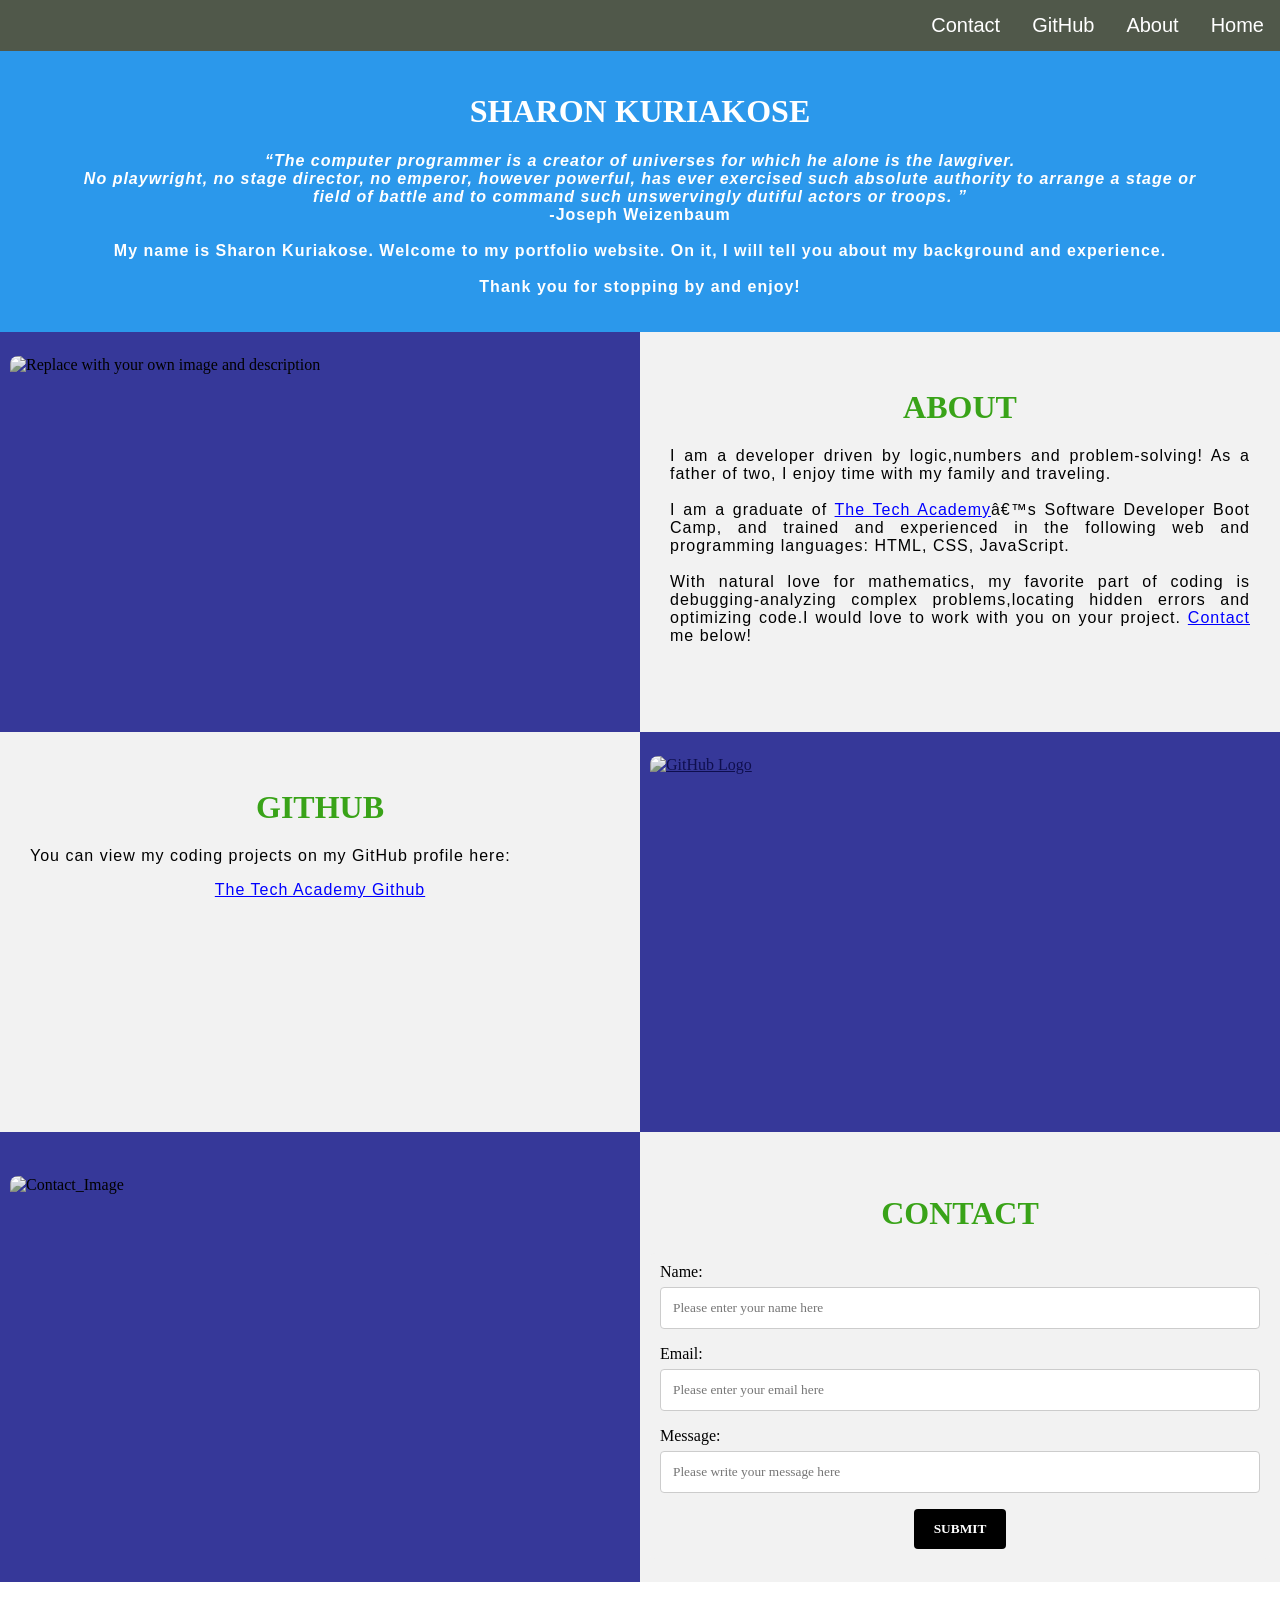
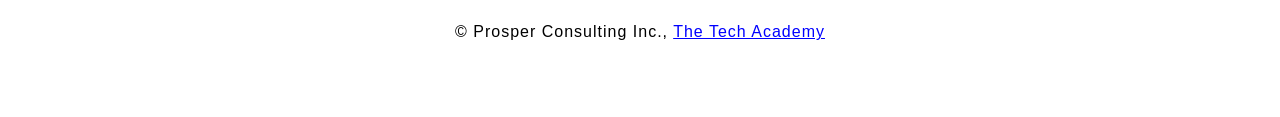
==== index.html @ c703524a "fix" ====
<!DOCTYPE html>
<html>
<!--HEADER-->

<head>
    <meta charset="=UTF-8">
    <meta name="viewport" content="width=device-width" />
    <title>Sharon Kuriakose</title>
    <link rel="stylesheet" type="text/css" href="portfolio.css">
</head>
<!--BODY-->

<body class="Background">
    <!--NAVBAR-->
    <div class="Navbar">
        <a class="active" href="#Home">Home</a>
        <a href="#About">About</a>
        <a href="#GitHub">GitHub</a>
        <a href="#Contact">Contact</a>
    </div>
    <!--Breaks inserted to add space between Navbar and First heading-->
    <br>
    <br>
    <!--VIDEO-->
    <div id="Home">
        <video autoplay muted loop id="Typing_Video">
            <source src="images/video/Typing.mp4" type="video/mp4">
            <!--Display message if video fails to run-->
            Your browser does not support HTML5 video.
        </video>
    </div>
    <!--VIDEO TEXT-->
            <div class="Video_Text">
     <h1 class="white-text">Sharon Kuriakose</h1>
     <strong>
         <p class="center">
             <q>The computer programmer is a creator of universes for which he alone is the lawgiver.
                 <br>No playwright, no stage director, no emperor, however powerful, has ever exercised such absolute authority to arrange a stage or
                 <br>field of battle and to command such unswervingly dutiful actors or troops.
             </q>
             <br> -Joseph Weizenbaum
             <br>
             <br> My name is Sharon Kuriakose. Welcome to my portfolio website. On it, I will tell you about my background and experience.
             <br>
             <br> Thank you for stopping by and enjoy! 
         </p>
     </strong>
 </div>

        <!--About section-->
        <div class="Row" id="About">
            <!--Left column-->
            <div class="Column_2">
                <img src="images/new image.jpg" alt="Replace with your own image and description">
            </div>
            <!--Right column-->
            <div class="Column_1">
                <h1>About</h1>
                <p>
                    I am a developer driven by logic,numbers and problem-solving! As a father of two, I enjoy time with my family and traveling. 
                    <br>
                    <br>I am a graduate of <a href="https://www.learncodinganywhere.com" target="_blank">The Tech Academy</a>’s Software Developer Boot Camp, and trained and experienced in the following web and programming languages: HTML, CSS, JavaScript. 
                    <br>
                    <br>With natural love for mathematics, my favorite part of coding is debugging-analyzing complex problems,locating hidden errors and optimizing code.I would love to work with you on your project. <a href="#Contact">Contact</a> me below!
                </p>
            </div>
        </div>

        <!--GitHub section-->
        <div class="Row" id="GitHub">
            <!--Left column-->
            <div class="Column_1">
                <h1>GitHub</h1>
                <p>
                    You can view my coding projects on my GitHub profile here:
                    <br>
                    <p class="center"><a href="https://github.com/sharonkk1990" target="_blank">The Tech Academy Github</a></p>
                </p>
            </div>
            <!--Right column-->
            <div class="Column_2">
                <a href="https://github.com/the-tech-academy" target="_blank"><img src="images/GitHub.png" alt="GitHub Logo"></a>
            </div>
        </div>

        <!--Contact section-->
        <div class="Row" id="Contact">
            <!--Contact image, left column-->
            <div class="Column_2 Column_tall">
                <img src="images/pixel.jpg" alt="Contact_Image">
            </div>
            <!--Contact form, right column-->
            <div class="Column_1 Column_tall">
                <h1>Contact</h1>
                <!--FORM-->
                <form action="https://formspree.io/f/xdaqdlbw" method="POST"> 
                    <label>Name:</label>
                        <input type="text" placeholder="Please enter your name here">
                    <label>Email:</label>
                        <input type="text" id="Email" name="Email" placeholder="Please enter your email here">
                    <label>Message:</label>
                        <input type="text" id="Message" name="Message" placeholder="Please write your message here">
                        <input type="submit" value="SUBMIT">
                </form>
            </div>
        </div>

        <!--Footer section-->
        <footer>
            <p>
                <p class="center">&copy Prosper Consulting Inc., <a href="https://www.learncodinganywhere.com/" target="_blank">The Tech Academy</a></p>
                <br>
            </p>
        </footer>
    </body>
</html>
---- portfolio.css ----
/*BODY*/
body{
    margin: 0%;/*site displays Full screen mode*/
}

/* Heading 1 elements */
h1 {
    text-transform: uppercase; /* Capitalizing all h1 headings */
    font-family: "Trebuchet MS", Optima; /* Sets the font family of all h1 headings */
    text-align: center; /* Centering all h1 elements */
    margin-top: 3%; /* Adds a small margin above h1 elements */
    color: #39a318; 
}

/* Heading 1 element hover effect */
h1:hover {
    filter: grayscale(5%); /* Adds a slightly gray filter to the h1 headings when hovered over */
    transform: scale(1.1); /* When the h1 elements are hovered over they increase in size by 1.1 */
    transition: transform 1s; /* This causes the transformation to last 1 second */
}

/* Styling for portfolio title text */
.white-text {
    color: #fff; /* This is used to change the color of the portfolio title text */
}

/* Paragraph elements */
p {
    font-family: Segoe UI,Arial,Inter;
    text-align: justify; /* Justify text within paragraph elements */
    letter-spacing: 1px; /* This expands the text slightly */
    font-size: 16px;
    padding-left: 20px; /* Adds padding to the left of the paragraph element */
    padding-right: 20px; /* Adds padding to the right of the paragraph element */
}

/* Paragraph element hover effect */
p:hover {
    transition: transform 2s; /* This makes the transform effect last 1 second */
	transform: scale(1.01); /* This makes the paragraphs increase slightly in size when hovered over */
}
    /* Center class - this applies to all elements with the class "center" */
.center {
    text-align: center; /* This center aligns the text */
}

/* Center class hover effect - This only affects the quote, github link, and footer */
.center:hover {
    transition: transform 2s; /* This makes the transform effect last 2 seconds */
    transform: scale(1.1); /* This makes the elements with class "center" increase in size by 1.1 when hovered over */
}

/* Anchor elements */
a {
    color: blue; /* This ensures all links are blue */
}

/* Quotation elements */
q {
    font-style: italic; /* This makes the quote italicized */
}

/* Image elements */
img {
    filter: grayscale(75%); /* This rids our pictures of 75% of their color */
    border-radius: 8px; /* Gives all images slightly rounded corners */
    max-width: 100%; /* Ensures all images stay within the width of their container */
    height: 340px; /* Sets the height of all images */
    display: block; /* By specifying block display we can ensure our images are able to be centered */
    margin-left: auto; /* In combination with "margin-right: auto" this centers all images */
    margin-right: auto;
}

/* Image element hover effects */
img:hover {
	filter: grayscale(5%);  /* Brings back most of the image's color when hovered over */
    transition: transform 1s; /* Transition lasts 1 second */
	transform: scale(1.1); /* Image is increased slightly when hovered over */
}

/* The @media rule is used in media queries to apply different styles for different media/types of devices */
/* On screens 576px and smaller the images will be 100px tall and centered vertically in the column */
@media screen and (max-width: 576px) {
    img {
        height: 100px;
        margin-top: 150px;
    }
}

/* Styling for footer element */
footer {
    padding: 2%; /* This gives the footer padding that is equal to 2% of the width of the element's area */
    background-color: white;
}
/***** END OF GENERAL STYLING *****/

/***** NAVBAR STYLING *****/
.Navbar {
    overflow: hidden; /* This ensures that any content that overflows beyond the boundary of our nav bar is not displayed */
    background-color: rgb(80, 88, 74); /* This colors the navbar black */
    position: fixed; /* This keeps the navbar at the top of the screen as we scroll */
    top: 0; /* This ensures no space is displayed above the navbar */
    width: 100%; /* This makes the navbar span the entire width of the page */
    z-index: 1; /* This ensures other elements don't display over the navbar */
    -webkit-animation: moveNav 5s; /* This applies the moveNav animation below for Safari 4.0 - 8.0 */
    animation: moveNav 5s; /* This applies the moveNav animation for all other browsers */
}

/* moveNav animation effect for moving the nav bar in from the left of the screen */
@keyframes moveNav {
    from {left: -100vw;} /* The navbar is starting off screen to the left */
    to {left: 0vw;} /* This moves the navbar into place on the screen */
}

/* Navbar links */
.Navbar a {
    float: right; /* This specifies that the text floats on the left on the navbar */
    display: block; /* This ensures that other text will be displayed on the same line or row, instead of a new line */
    color: white; /* This is the font color for text on our navbar */
    padding: 14px 16px; /* This adds padding around our text */
    text-decoration: none; /* This gets rid of the underlines under the text on our navbar */
    font-family: Avant Garde, Helvetica; /* This specifies the font family for text on our navbar */
    font-size: 20px; /* This specifies the font size for text on our navbar */
    text-align: center; /* This centers the text within its container */
    position: relative; /* This sets the text relative to its normal positioning, allowing us to use the animation below */
    -webkit-animation: moveNavText 5.75s; /* Animation for Safari 4.0 - 8.0 */
    animation: moveNavText 5.75s; /* Applies the moveNavText animation for 5.75s */ 
}

/* moveNavText animation effect for moving the navbar text from above the view to the navbar */
@keyframes moveNavText {
    from {top: -100vw;} /* This sets the navbar text 100% above the viewport */
    to {top: 0vw;} /* This lowers the navbar text onto the navbar */
}

/* Screens 576px and smaller will display navbar links equally distributed */
@media screen and (max-width: 576px) {
    .Navbar a{
        width: 25%; /* This makes each link take up 1/4 of the navbar */
        font-size: 12px;
    }
}

/* Navbar hover effects */
.Navbar a:hover {
    background-color: #f4f4f4; /* Defines the background color that will display when you hover over the link */
    color: rgb(199, 208, 14); /* This defines the font color that will display when navbar a elements are hovered over */
    font-weight: bold; /* This makes the text on the navbar bold when hovered over */
}

/* Navbar home button */
.Navbar a.active { /* This targets the a element on the navbar with the "active" class */
    background-color: rgba(238, 19, 19, 0);
}
/***** END OF NAVBAR STYLING *****/

/***** VIDEO STYLING *****/
/* Formatting for background video */
#Typing_Video {
    position: fixed; /* This fixes the video to the page */
    right: 0; /* This ensures there is no space between the edge of the video and the edge of the page */
    bottom: 0; /* This ensures no space between the bottom of the video and the bottom of the page */
    min-width: 100%; /* This ensures the video is displayed across the full width of the page */
    z-index: -1; /* This places the video behind the other elements on the page */
}

/* Screens that are 576px and smaller will not display the background video */
@media screen and (max-width: 576px) {
    #Typing_Video {
        display: none;
    }
}

/* Texts over the video */
.Video_Text {
    background: rgba(12, 137, 232, 0.87); /* This provides a semi-transparent background for the text to sit over */
    color: white; /* Makes the font color white */
    width: 100%; /* Ensures the video-text container fills the width of the video */
    padding: 20px; /* This adds padding around the video-text container so that the background goes slightly beyond the text */
    position: relative; /* This sets the text relative to its normal positioning, allowing us to use the animation below */
    -webkit-animation: moveVideoText 5.75s;
    animation: moveVideoText 5.75s;
}

/* This animation effect causes the overlay video text to move up from the bottom of the page upon page load */
@keyframes moveVideoText {
    from {top: -100vw;} /* This sets the position of the video text to above the viewport */
    to {top: 0vw;} /* This moves the video text to the normal positioning on the viewport */
}
/***** END OF VIDEO STYLING *****/

/***** TABLE STYLING -  this section covers the styling of the columns and rows within the table *****/
* { /* The asterisk is a universal selector that applies this effect to all elements on the page */
    box-sizing: border-box; /* This creates a box with a border within which we will place most of our text */
} 

.Column_1 {
    float: left;
    width: 50%; /* This ensures the column takes up half of the page width */
    padding: 10px;
    padding-top: 3%; /* This ensures there is space between the top of the column and our headings */
    height: 400px; /* This sets the height of the column to 400px -  this may need to be adjusted depending on the text you enter */
    background-color: #f2f2f2; /* Sets the background color of the columns with class Column_1 */
}

/* Screens 576px and smaller will display a scroll bar if the text overflows the column height */
@media screen and (max-width: 576px) {
    .Column_1 {
        overflow: auto;
    }
}

.Column_2 {
    float: left;
    width: 50%;
    padding: 10px;
    padding-top: 1.9%;
    height: 400px;
    background-color: #0c0e84d2;
}

/* This class is applied to the columns in the final row, overriding the height and padding to provide more room for the contact form  while keeping the rest of the formatting from Column_1 or Column_2 */
.Column_tall {
    padding-top: 3.5%;
    height: 450px;
}

/* This inserts something after the content of selected elements (in this case the elements with class "Row") */
.Row:after {
	content: ""; /* By leaving this blank, we are allowing the footer (covered lower down) to be displayed - removing it makes the footer overwrite a column */
	display: table; /* The display property specifies the type of display behavior; the table value tells the browser to treat the element as a table */
	clear: both; /* This clears any other elements from floating on the left or the right of an element */
}
/***** END OF TABLE STYLING *****/

/***** CONTACT FORM STYLING *****/
/* input[type=text] targets all text input sections of the contact form */
input[type=text] {
    width: 100%; /* Each input box covers the full width of the container */
    padding: 12px; /* Adds padding within the text box */
    border: 1px solid #ccc; /* Setting a solid border and its color */
    border-radius: 4px; /* Slightly rounds the corners of the text box border */
    box-sizing: border-box; /* This creates a box with a border around the contact form input boxes */
    margin-top: 6px; /* Adds a margin to the top of the text box */
    margin-bottom: 16px; /* Adds a margin to the bottom of the text box */
    resize: vertical; /*  to resize the text boxes vertically */
    font-family: Perpetua, Rockwell Extra Bold;
}

/* Hover effects for input boxes */
input[type=text]:hover {
    box-shadow: 0 0 5px #00004d inset; /* This creates a blue shadow  */
}

/* Submit button */
input[type=submit] {
    background-color: black; /* Sets the background color  to black */
    color: white; /* Sets the font color of the Submit button to white */
    font-weight: bold; /* Makes the font of the submit button bold */
    padding: 12px 20px; /* Adds padding  */
    border: none; /* Removes the border*/
    border-radius: 4px; /*  same rounded corners as the text boxes */
    cursor: pointer; /* Changes the cursor to pointer when over the submit button */
    display: block; /* Allows the submit button to be centered */
    margin-left: auto; /*  this will center the submit button */
    margin-right: auto;
    font-family: Perpetua, Rockwell Extra Bold;
}

/* Hover effect for submit button */
input[type=submit]:hover {
    background-color: white; /* Turns the background of the submit button  */
    color: black; /* Turns the font black when hovered over */
    transform: scale(1.5); /* Makes the button increase 1.5 times in size */
    transition: transform 1.5s; /* Makes the transform effect  */
}

/* Form element */
form {
    border-radius: 5px; /* Rounds the corners of  form */
    background-color: #f2f2f2; 
    padding: 10px; /* Adds padding to the contact form */
    font-family: "Trebuchet MS", Optima;
}
/***** END OF CONTACT FORM STYLING *****/
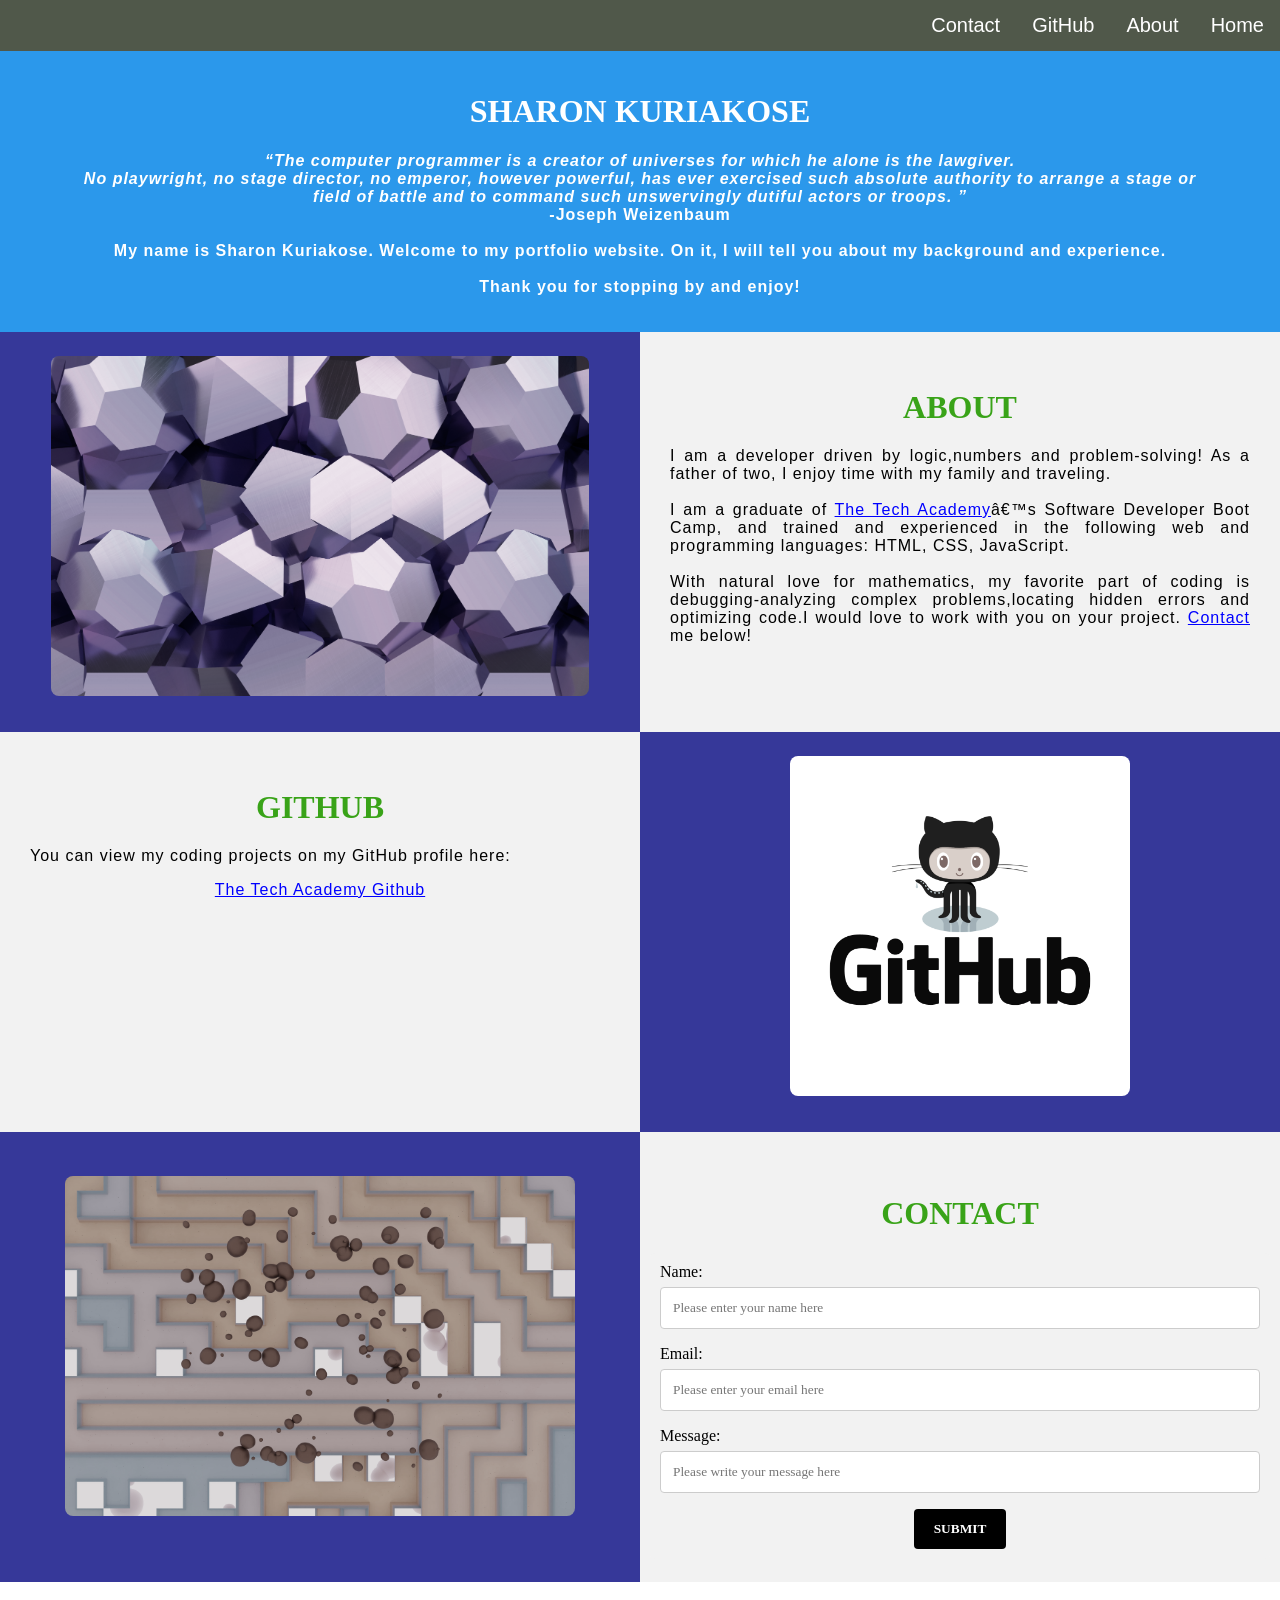
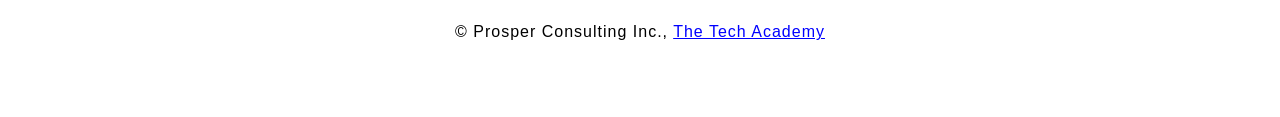
==== commit be165804: "add" ====
--- a/index.html
+++ b/index.html
@@ -24,7 +24,7 @@
     <!--VIDEO-->
     <div id="Home">
         <video autoplay muted loop id="Typing_Video">
-            <source src="images/video/Typing.mp4" type="video/mp4">
+            <source src="Portfolio Github Assignment/images/video/Typing.mp4" type="video/mp4">
             <!--Display message if video fails to run-->
             Your browser does not support HTML5 video.
         </video>
@@ -51,7 +51,7 @@
         <div class="Row" id="About">
             <!--Left column-->
             <div class="Column_2">
-                <img src="images/new image.jpg" alt="Replace with your own image and description">
+                <img src="Portfolio Github Assignment/images/new image.jpg" alt="Replace with your own image and description">
             </div>
             <!--Right column-->
             <div class="Column_1">
@@ -79,7 +79,7 @@
             </div>
             <!--Right column-->
             <div class="Column_2">
-                <a href="https://github.com/the-tech-academy" target="_blank"><img src="images/GitHub.png" alt="GitHub Logo"></a>
+                <a href="https://github.com/the-tech-academy" target="_blank"><img src="Portfolio Github Assignment/images/GitHub.png" alt="GitHub Logo"></a>
             </div>
         </div>
 
@@ -87,7 +87,7 @@
         <div class="Row" id="Contact">
             <!--Contact image, left column-->
             <div class="Column_2 Column_tall">
-                <img src="images/pixel.jpg" alt="Contact_Image">
+                <img src="Portfolio Github Assignment/images/pixel.jpg" alt="Contact_Image">
             </div>
             <!--Contact form, right column-->
             <div class="Column_1 Column_tall">
